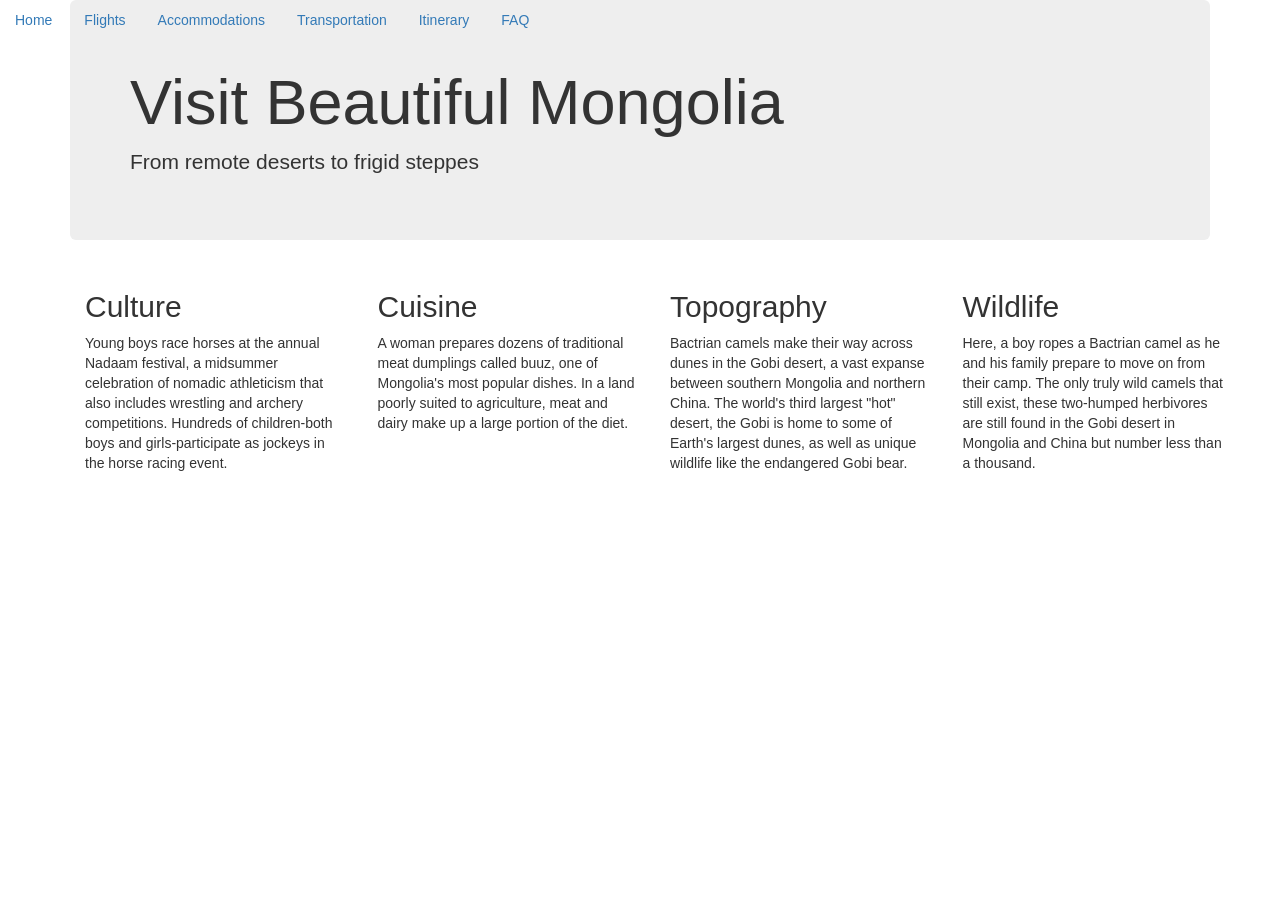
==== vacation.html @ 93c47a12 "create all files and begin adding elements" ====
<!DOCTYPE hmtl>
  <html>
    <head>
      <link href="bootstrap/css/bootstrap.min.css" rel=stylesheet media="screen">
      <link href="css/my-styles.css" rel="stylesheet" type="text/css">
      <title>Yurt Lyfe</title>
    </head>
    <body>
      <div class="container">
        <!-- <header class="page-header"> -->
          <div class="navbar navbar-fixed-top">
            <ul class="nav nav-pills">
              <li><a href="#">Home</a></li>
              <li><a href="#">Flights</a></li>
              <li><a href="#">Accommodations</a></li>
              <li><a href="#">Transportation</a></li>
              <li><a href="#">Itinerary</a></li>
              <li><a href="#">FAQ</a></li>
            </ul>
            <button type="button" class="navbar-toggle" data-toggle="collapse" data-target=".navbar-collapse">
              <span class="icon-bar"></span>
              <span class="icon-bar"></span>
              <span class="icon-bar"></span>
            </button>
          </div>
        <!-- </header> -->

        <div class="jumbotron">
          <h1>Visit Beautiful Mongolia</h1>
          <p>From remote deserts to frigid steppes</p>
        </div>

      <div class="container">

        <div class="row">

          <div class="col-md-3">
            <h2>Culture</h2>
            <p>
              Young boys race horses at the annual Nadaam festival, a midsummer celebration of nomadic athleticism that also includes wrestling and archery competitions. Hundreds of children-both boys and girls-participate as jockeys in the horse racing event.
            </p>
          </div>

          <div class="col-md-3">
            <h2>Cuisine</h2>
            <p>
              A woman prepares dozens of traditional meat dumplings called buuz, one of Mongolia's most popular dishes. In a land poorly suited to agriculture, meat and dairy make up a large portion of the diet.
            </p>
          </div>

          <div class="col-md-3">
            <h2>Topography</h2>
            <p>
              Bactrian camels make their way across dunes in the Gobi desert, a vast expanse between southern Mongolia and northern China. The world's third largest "hot" desert, the Gobi is home to some of Earth's largest dunes, as well as unique wildlife like the endangered Gobi bear.
            </p>
          </div>

          <div class="col-md-3">
            <h2>Wildlife</h2>
            <p>
              Here, a boy ropes a Bactrian camel as he and his family prepare to move on from their camp. The only truly wild camels that still exist, these two-humped herbivores are still found in the Gobi desert in Mongolia and China but number less than a thousand.
            </p>
          </div>
        </div>



      </div>
    </body>

  </html>
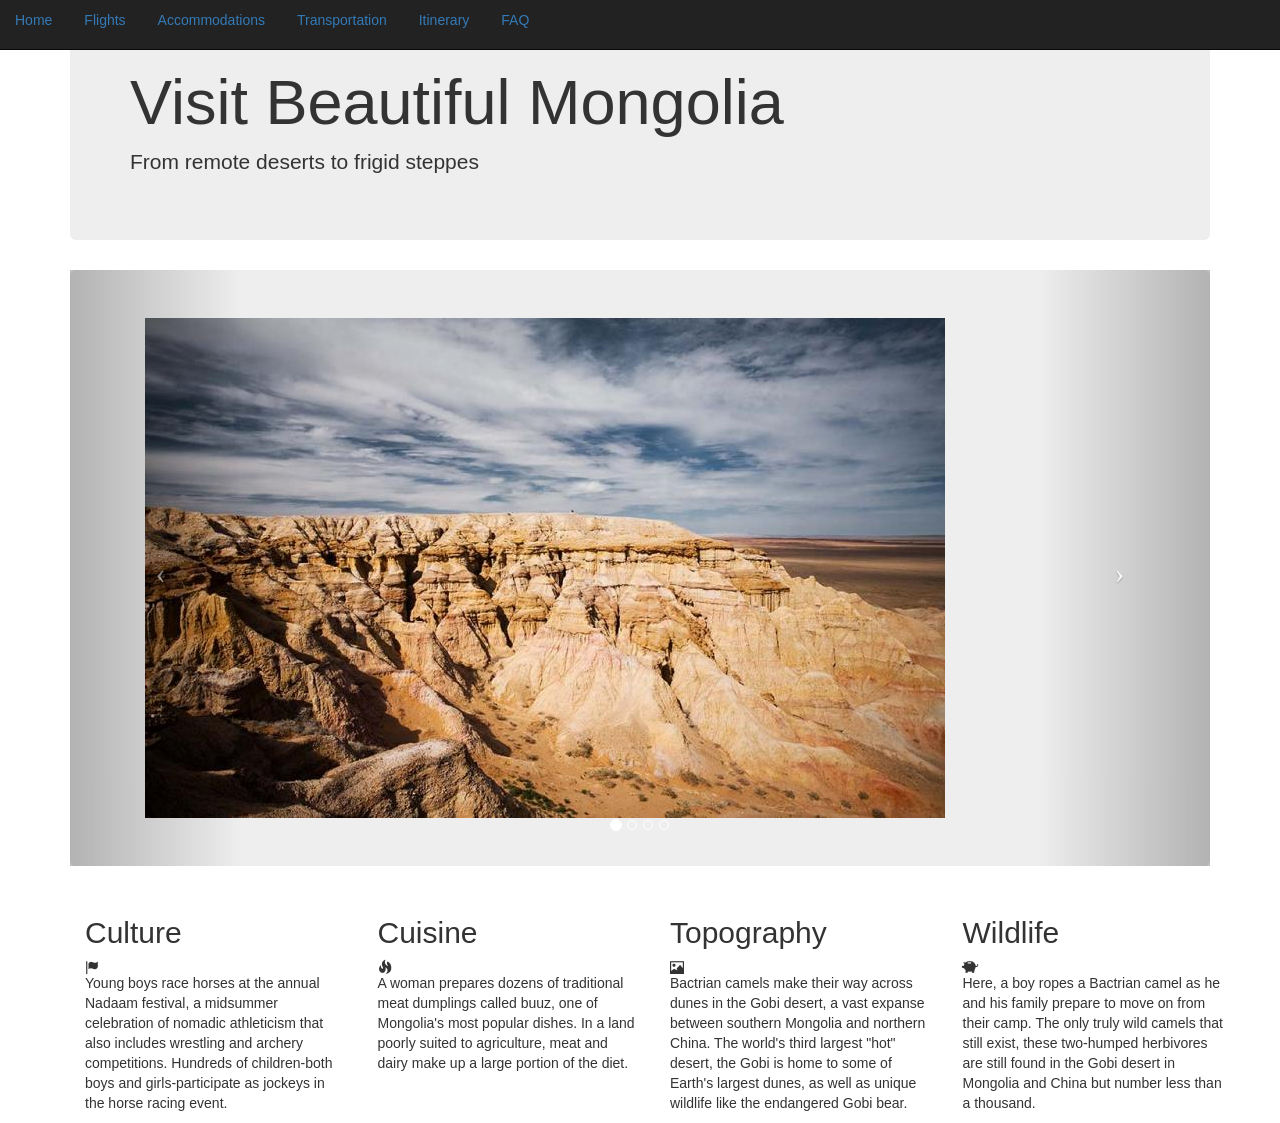
==== commit 17d640c6: "add carousel and links to javascript and jquery files, tweak styles in my-styles.css" ====
--- a/vacation.html
+++ b/vacation.html
@@ -7,65 +7,98 @@
     </head>
     <body>
       <div class="container">
-        <!-- <header class="page-header"> -->
-          <div class="navbar navbar-fixed-top">
-            <ul class="nav nav-pills">
-              <li><a href="#">Home</a></li>
-              <li><a href="#">Flights</a></li>
-              <li><a href="#">Accommodations</a></li>
-              <li><a href="#">Transportation</a></li>
-              <li><a href="#">Itinerary</a></li>
-              <li><a href="#">FAQ</a></li>
-            </ul>
-            <button type="button" class="navbar-toggle" data-toggle="collapse" data-target=".navbar-collapse">
-              <span class="icon-bar"></span>
-              <span class="icon-bar"></span>
-              <span class="icon-bar"></span>
-            </button>
-          </div>
-        <!-- </header> -->
+
+        <div class="navbar navbar-inverse navbar-fixed-top">
+          <ul class="nav nav-pills">
+            <li><a href="#">Home</a></li>
+            <li><a href="#">Flights</a></li>
+            <li><a href="#">Accommodations</a></li>
+            <li><a href="#">Transportation</a></li>
+            <li><a href="#">Itinerary</a></li>
+            <li><a href="#">FAQ</a></li>
+          </ul>
+          <button type="button" class="navbar-toggle" data-toggle="collapse" data-target=".navbar-collapse">
+            <span class="icon-bar"></span>
+            <span class="icon-bar"></span>
+            <span class="icon-bar"></span>
+          </button>
+        </div>
 
         <div class="jumbotron">
           <h1>Visit Beautiful Mongolia</h1>
           <p>From remote deserts to frigid steppes</p>
         </div>
 
-      <div class="container">
+        <div id="myCarousel" class="carousel slide jumbotron" data-ride="carousel">
+          <div class="container">
+            <ol class="carousel-indicators">
+              <li class="active" data-target="#myCarousel" data-slide-to="0"></li>
+              <li data-target="#myCarousel" data-slide-to="1"></li>
+              <li data-target="#myCarousel" data-slide-to="2"></li>
+              <li data-target="#myCarousel" data-slide-to="3"></li>
+            </ol>
 
-        <div class="row">
+            <div class="carousel-inner">
+              <div class="item active">
+                <img src="img/gobi desert.jpg">
+              </div>
+              <div class="item">
+                <img src="img/bird-of-prey.jpg">
+              </div>
+              <div class="item">
+                <img src="img/camel.jpg">
+              </div>
+              <div class="item">
+                <img src="img/yurt.jpg">
+              </div>
+            </div>
 
-          <div class="col-md-3">
-            <h2>Culture</h2>
-            <p>
-              Young boys race horses at the annual Nadaam festival, a midsummer celebration of nomadic athleticism that also includes wrestling and archery competitions. Hundreds of children-both boys and girls-participate as jockeys in the horse racing event.
-            </p>
           </div>
-
-          <div class="col-md-3">
-            <h2>Cuisine</h2>
-            <p>
-              A woman prepares dozens of traditional meat dumplings called buuz, one of Mongolia's most popular dishes. In a land poorly suited to agriculture, meat and dairy make up a large portion of the diet.
-            </p>
-          </div>
-
-          <div class="col-md-3">
-            <h2>Topography</h2>
-            <p>
-              Bactrian camels make their way across dunes in the Gobi desert, a vast expanse between southern Mongolia and northern China. The world's third largest "hot" desert, the Gobi is home to some of Earth's largest dunes, as well as unique wildlife like the endangered Gobi bear.
-            </p>
-          </div>
-
-          <div class="col-md-3">
-            <h2>Wildlife</h2>
-            <p>
-              Here, a boy ropes a Bactrian camel as he and his family prepare to move on from their camp. The only truly wild camels that still exist, these two-humped herbivores are still found in the Gobi desert in Mongolia and China but number less than a thousand.
-            </p>
-          </div>
+          <a class="left carousel-control" href="#myCarousel" role="button" data-slide="prev">
+            <span class="icon-prev"></span>
+          </a>
+          <a class="right carousel-control" href="#myCarousel" data-slide="next">
+            <span class="icon-next"></span>
+          </a>
         </div>
 
+        <div class="container">
+          <div class="row">
+            <div class="col-md-3">
+              <h2>Culture</h2>
+              <b class="glyphicon glyphicon-flag"></b>
+              <p>
+                Young boys race horses at the annual Nadaam festival, a midsummer celebration of nomadic athleticism that also includes wrestling and archery competitions. Hundreds of children-both boys and girls-participate as jockeys in the horse racing event.
+              </p>
+            </div>
+            <div class="col-md-3">
+              <h2>Cuisine</h2>
+              <b class="glyphicon glyphicon-fire"></b>
+              <p>
+                A woman prepares dozens of traditional meat dumplings called buuz, one of Mongolia's most popular dishes. In a land poorly suited to agriculture, meat and dairy make up a large portion of the diet.
+              </p>
+            </div>
+            <div class="col-md-3">
+              <h2>Topography</h2>
+              <b class="glyphicon glyphicon-picture"></b>
+              <p>
+                Bactrian camels make their way across dunes in the Gobi desert, a vast expanse between southern Mongolia and northern China. The world's third largest "hot" desert, the Gobi is home to some of Earth's largest dunes, as well as unique wildlife like the endangered Gobi bear.
+              </p>
+            </div>
+            <div class="col-md-3">
+              <h2>Wildlife</h2>
+              <b class="glyphicon glyphicon-piggy-bank"></b>
+              <p>
+                Here, a boy ropes a Bactrian camel as he and his family prepare to move on from their camp. The only truly wild camels that still exist, these two-humped herbivores are still found in the Gobi desert in Mongolia and China but number less than a thousand.
+              </p>
+            </div>
+        </div>
+      </div>
+    </body>
+    <!-- Latest compiled and minified JavaScript -->
+    <script   src="https://code.jquery.com/jquery-1.12.4.min.js"   integrity="sha256-ZosEbRLbNQzLpnKIkEdrPv7lOy9C27hHQ+Xp8a4MxAQ="   crossorigin="anonymous"></script>
+
+<script src="https://maxcdn.bootstrapcdn.com/bootstrap/3.3.7/js/bootstrap.min.js" integrity="sha384-Tc5IQib027qvyjSMfHjOMaLkfuWVxZxUPnCJA7l2mCWNIpG9mGCD8wGNIcPD7Txa" crossorigin="anonymous"></script>
 
 
-      </div>
-    </body>
-
   </html>
